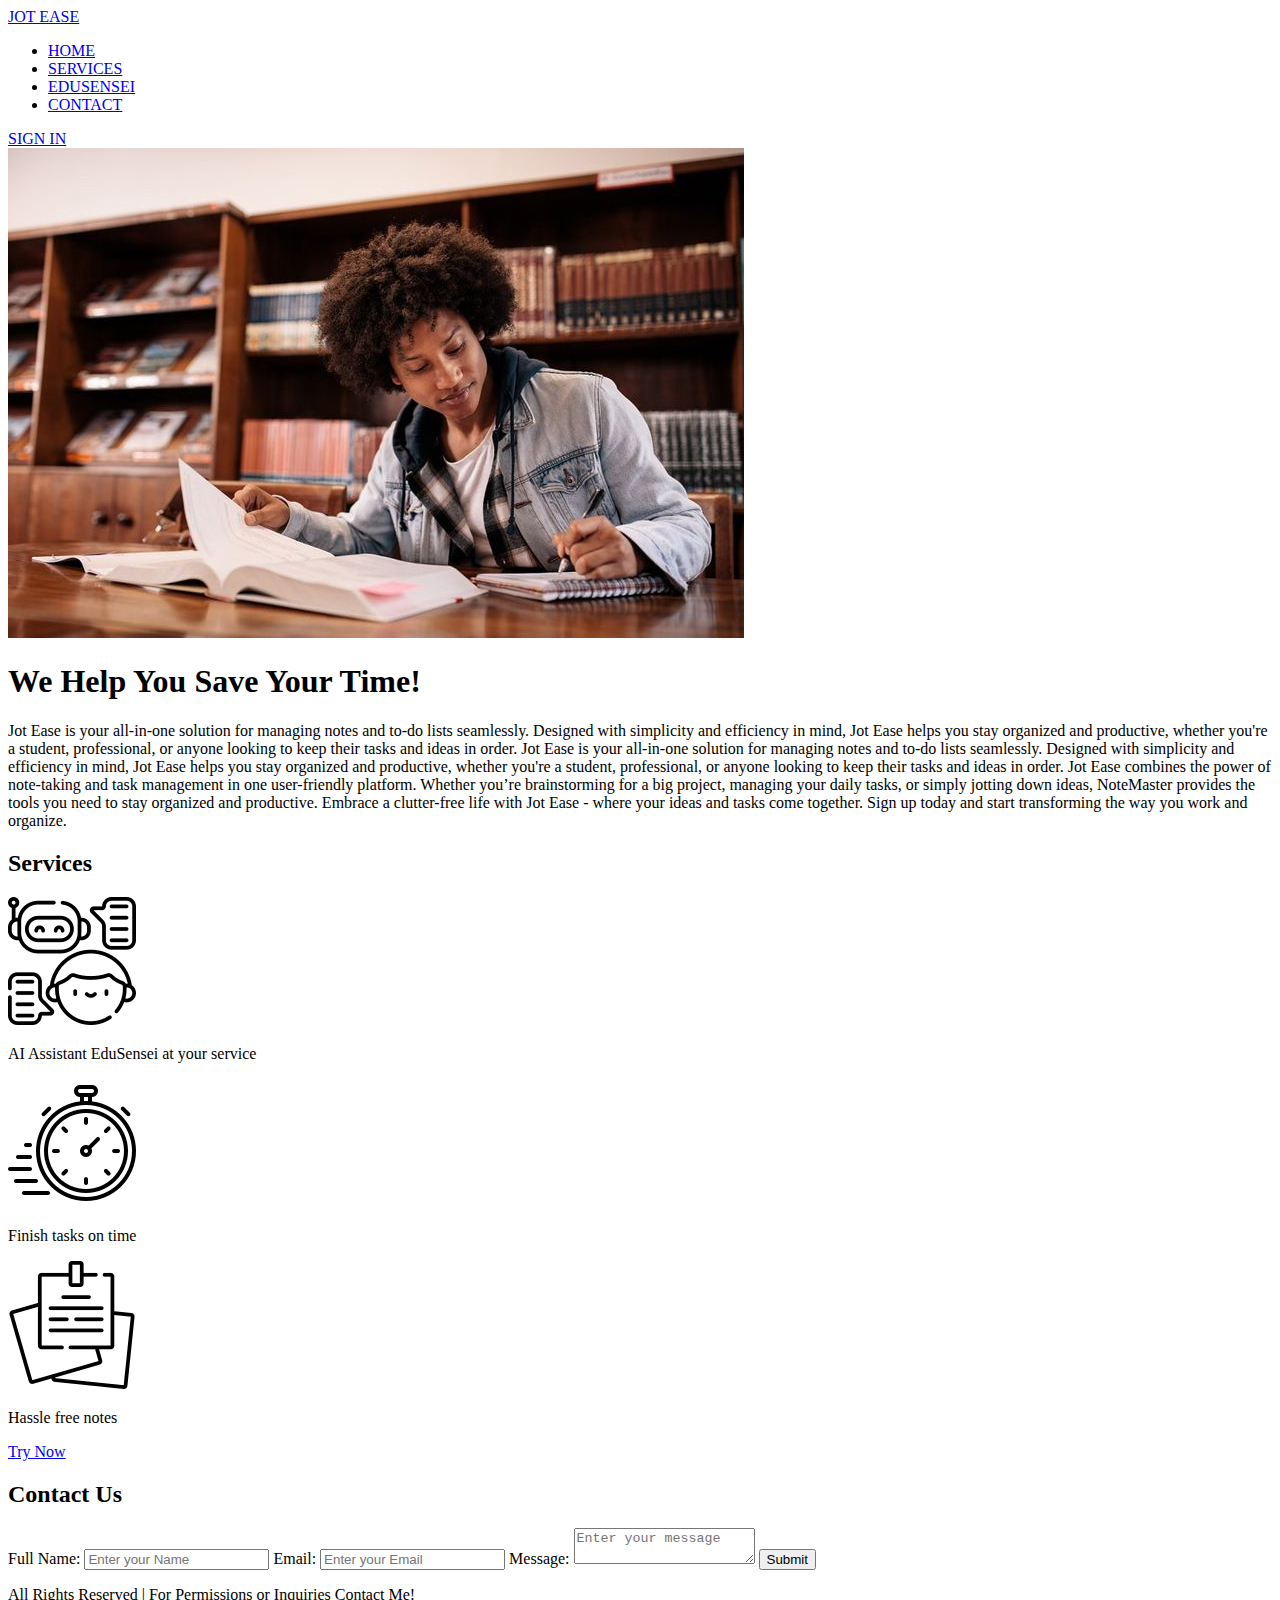
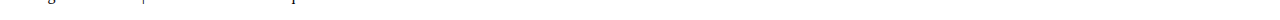
==== index.html @ fb4ffff9 "Add files via upload" ====
<!DOCTYPE html>
<html lang="en">
<head>
    <meta charset="UTF-8">
    <meta name="viewport" content="width=device-width, initial-scale=1.0">
    <title>Welcome to Jot Ease</title>
    <link rel="stylesheet" href="style.css">
</head>
<body>
    <header>
        <nav class="navbar">
            <div class="logo">
                <a href="#">JOT EASE</a>
            </div>
            <ul class="nav-links">
                <li><a href="#hero">HOME</a></li>
                <li><a href="dashboard.html">SERVICES</a></li>
                <li><a href="https://www.chatbase.co/chatbot-iframe/uLd6UakxRq75HbfIU1jRu">EDUSENSEI</a></li>
                <li><a href="#contact">CONTACT</a></li>
            </ul>
            <a href="login.html" class="sign-in-btn">SIGN IN</a>
        </nav>
    </header>

    <main>
        <section class="hero">
            <img src="figma pic.jpeg" alt="Person working">
            <div class="hero-text">
                <h1>We Help You Save Your Time!</h1>
                <p>Jot Ease is your all-in-one solution for managing notes and to-do lists seamlessly. Designed with simplicity and efficiency in mind, Jot Ease helps you stay organized and productive, whether you're a student, professional, or anyone looking to keep their tasks and ideas in order. Jot Ease is your all-in-one solution for managing notes and to-do lists seamlessly. Designed with simplicity and efficiency in mind, Jot Ease helps you stay organized and productive, whether you're a student, professional, or anyone looking to keep their tasks and ideas in order. Jot Ease combines the power of note-taking and task management in one user-friendly platform. Whether you’re brainstorming for a big project, managing your daily tasks, or simply jotting down ideas, NoteMaster provides the tools you need to stay organized and productive.

                    Embrace a clutter-free life with Jot Ease - where your ideas and tasks come together. Sign up today and start transforming the way you work and organize.</p>
            </div>
        </section>

        <section class="services">
            <h2>Services</h2>
            <div class="service-cards">
                <div class="card">
                    <img src="virtual-assistant.png" alt="Assistant">
                    <p>AI Assistant EduSensei at your service</p>
                </div>
                <div class="card">
                    <img src="stopwatch.png" alt="Tasks">
                    <p>Finish tasks on time</p>
                </div>
                <div class="card">
                    <img src="post-it.png" alt="Notes">
                    <p>Hassle free notes</p>
                </div>
            </div>
            <div class="button-container">
                <a href="dashboard.html" class="sign-in-btn">Try Now</a>
            </div>
        </section>

        <section class="contact">
            <h2>Contact Us</h2>
            <form action="send_email.php" method="POST">
                <label for="name">Full Name:</label>
                <input type="text" id="name" name="name" required placeholder="Enter your Name">
        
                <label for="email">Email:</label>
                <input type="email" id="email" name="email" required placeholder="Enter your Email">
        
                <label for="message">Message:</label>
                <textarea id="message" name="message" required placeholder="Enter your message"></textarea>
        
                <button type="submit">Submit</button>
            </form>
        </section>
        
    </main>

        <footer class="footer">
            <div class="footer-text">
                <p>All Rights Reserved | For Permissions or Inquiries Contact Me!</p>
        </footer>
</body>

<script src="script.js"></script>
<script>
    window.embeddedChatbotConfig = {
        chatbotId: "uLd6UakxRq75HbfIU1jRu",
        domain: "www.chatbase.co"
    };
</script>
<script src="https://www.chatbase.co/embed.min.js"
    chatbotId="uLd6UakxRq75HbfIU1jRu"
    domain="www.chatbase.co"
    defer>
</script>
</html>
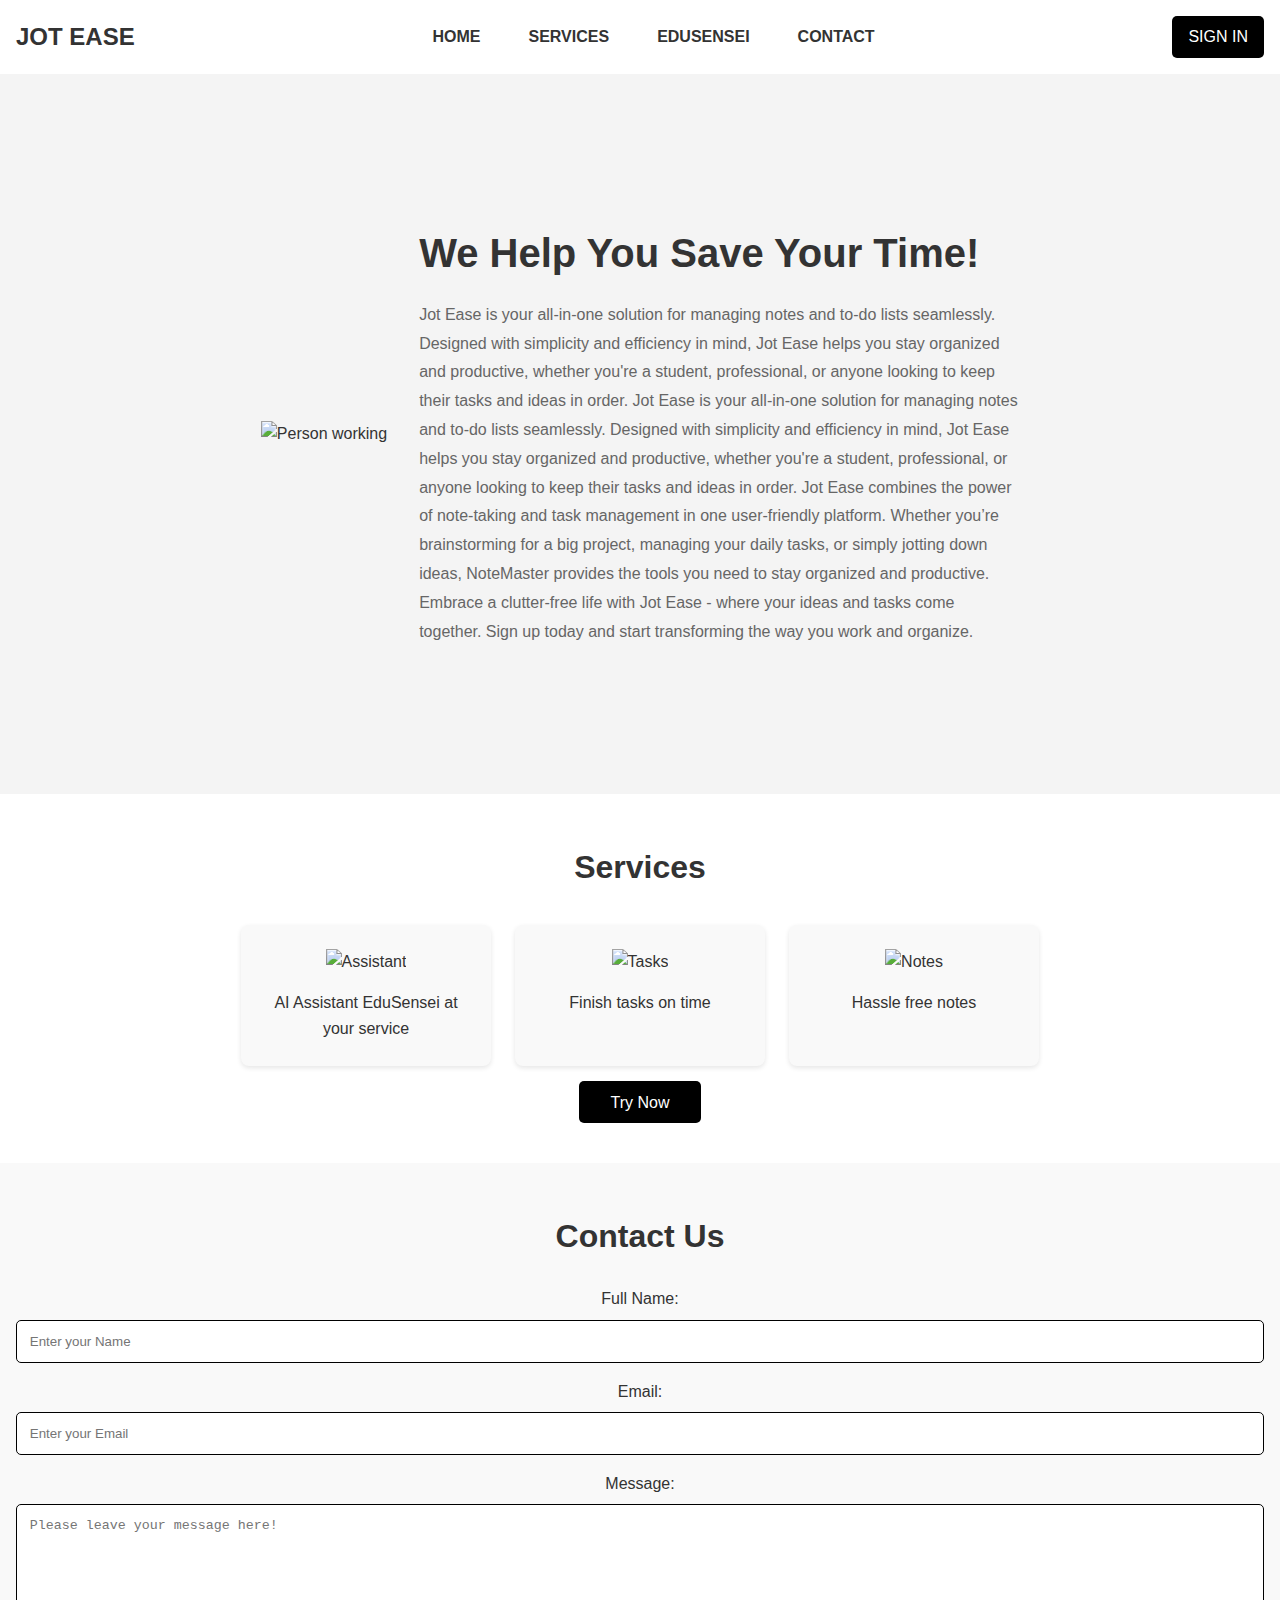
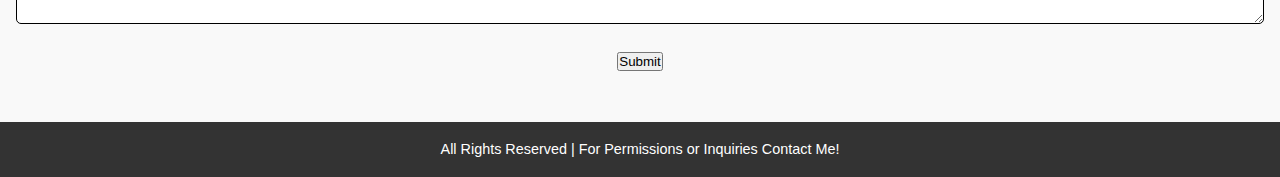
==== commit 637cead0: "Update index.html" ====
--- a/index.html
+++ b/index.html
@@ -14,17 +14,17 @@
             </div>
             <ul class="nav-links">
                 <li><a href="#hero">HOME</a></li>
-                <li><a href="dashboard.html">SERVICES</a></li>
+                <li><a href="dashboard/dashboard.html">SERVICES</a></li>
                 <li><a href="https://www.chatbase.co/chatbot-iframe/uLd6UakxRq75HbfIU1jRu">EDUSENSEI</a></li>
                 <li><a href="#contact">CONTACT</a></li>
             </ul>
-            <a href="login.html" class="sign-in-btn">SIGN IN</a>
+            <a href="login page/login.html" class="sign-in-btn">SIGN IN</a>
         </nav>
     </header>
 
     <main>
         <section class="hero">
-            <img src="figma pic.jpeg" alt="Person working">
+            <img src="images/figma pic.jpeg" alt="Person working">
             <div class="hero-text">
                 <h1>We Help You Save Your Time!</h1>
                 <p>Jot Ease is your all-in-one solution for managing notes and to-do lists seamlessly. Designed with simplicity and efficiency in mind, Jot Ease helps you stay organized and productive, whether you're a student, professional, or anyone looking to keep their tasks and ideas in order. Jot Ease is your all-in-one solution for managing notes and to-do lists seamlessly. Designed with simplicity and efficiency in mind, Jot Ease helps you stay organized and productive, whether you're a student, professional, or anyone looking to keep their tasks and ideas in order. Jot Ease combines the power of note-taking and task management in one user-friendly platform. Whether you’re brainstorming for a big project, managing your daily tasks, or simply jotting down ideas, NoteMaster provides the tools you need to stay organized and productive.
@@ -37,26 +37,26 @@
             <h2>Services</h2>
             <div class="service-cards">
                 <div class="card">
-                    <img src="virtual-assistant.png" alt="Assistant">
+                    <img src="images/virtual-assistant.png" alt="Assistant">
                     <p>AI Assistant EduSensei at your service</p>
                 </div>
                 <div class="card">
-                    <img src="stopwatch.png" alt="Tasks">
+                    <img src="images/stopwatch.png" alt="Tasks">
                     <p>Finish tasks on time</p>
                 </div>
                 <div class="card">
-                    <img src="post-it.png" alt="Notes">
+                    <img src="images/post-it.png" alt="Notes">
                     <p>Hassle free notes</p>
                 </div>
             </div>
             <div class="button-container">
-                <a href="dashboard.html" class="sign-in-btn">Try Now</a>
+                <a href="dashboard/dashboard.html" class="sign-in-btn">Try Now</a>
             </div>
         </section>
 
         <section class="contact">
             <h2>Contact Us</h2>
-            <form action="send_email.php" method="POST">
+            <div class="contact-card">
                 <label for="name">Full Name:</label>
                 <input type="text" id="name" name="name" required placeholder="Enter your Name">
         
@@ -64,12 +64,11 @@
                 <input type="email" id="email" name="email" required placeholder="Enter your Email">
         
                 <label for="message">Message:</label>
-                <textarea id="message" name="message" required placeholder="Enter your message"></textarea>
+                <textarea id="message" name="message" required placeholder="Please leave your message here!"></textarea>
         
                 <button type="submit">Submit</button>
-            </form>
-        </section>
-        
+            </div>
+        </section> 
     </main>
 
         <footer class="footer">
--- a/style.css
+++ b/style.css
@@ -0,0 +1,217 @@
+/* General Style */
+* {
+    margin: 0;
+    padding: 0;
+    box-sizing: border-box;
+}
+
+body {
+    font-family: Arial, sans-serif;
+    line-height: 1.6;
+    background-color: #f4f4f4;
+    color: #333;
+}
+
+/* Navbar Style */
+.navbar {
+    display: flex;
+    justify-content: space-between;
+    align-items: center;
+    padding: 1rem;
+    background-color: #fff;
+    box-shadow: 0 2px 10px rgba(0, 0, 0, 0.1);
+}
+
+.navbar .logo a {
+    font-size: 1.5rem;
+    font-weight: bold;
+    text-decoration: none;
+    color: #333;
+}
+
+.nav-links {
+    display: flex;
+    list-style: none;
+}
+
+.nav-links li {
+    margin: 0 1rem;
+}
+
+.nav-links a {
+    text-decoration: none;
+    color: #333;
+    font-weight: bold;
+    padding: 0.5rem;
+}
+
+.nav-links a:hover {
+    color: #333;
+}
+
+.sign-in-btn {
+    background-color: black;
+    color: #fff;
+    padding: 0.5rem 1rem;
+    text-decoration: none;
+    border-radius: 5px;
+}
+
+.sign-in-btn:hover {
+    background-color: #333;
+}
+
+/* Hero Section */
+.hero {
+    display: flex;
+    align-items: center;
+    justify-content: center;
+    padding: 2rem;
+    background-color: #f4f4f4;
+    min-height: 80vh;
+}
+
+.hero img {
+    max-width: 50%;
+    margin-right: 2rem;
+}
+
+.hero-text {
+    max-width: 600px;
+}
+
+.hero-text h1 {
+    font-size: 2.5rem;
+    margin-bottom: 1rem;
+    color: #333;
+}
+
+.hero-text p {
+    font-size: 1rem;
+    color: #666;
+    line-height: 1.8;
+}
+
+/* Services Section */
+.services {
+    padding: 3rem 1rem;
+    background-color: #fff;
+    text-align: center;
+}
+
+.services h2 {
+    font-size: 2rem;
+    margin-bottom: 2rem;
+    color: #333;
+}
+
+.service-cards {
+    display: flex;
+    justify-content: center;
+    gap: 1.5rem;
+}
+
+.card {
+    background-color: #f9f9f9;
+    padding: 1.5rem;
+    border-radius: 8px;
+    box-shadow: 0 2px 5px rgba(0, 0, 0, 0.1);
+    width: 250px;
+    text-align: center;
+}
+
+.card img {
+    width: 50px;
+    margin-bottom: 1rem;
+}
+
+.card p {
+    font-size: 1rem;
+    color: #333;
+}
+
+.button-container {
+    margin-top: 2rem;
+}
+
+.button-container .sign-in-btn {
+    padding: 0.8rem 2rem;
+}
+
+/* Contact Section */
+.contact {
+    padding: 3rem 1rem;
+    background-color: #f9f9f9;
+    text-align: center;
+}
+
+.contact h2 {
+    font-size: 2rem;
+    margin-bottom: 1.5rem;
+    color: #333;
+}
+
+/* Card Structure for Contact Form */
+.contact-cards {
+    display: flex;
+    flex-direction: column;
+    gap: 1.5rem;
+    max-width: 600px;
+    margin: 0 auto;
+}
+
+.contact-cards .card {
+    background-color: #f9f9f9;
+    padding: 1.5rem;
+    border-radius: 8px;
+    box-shadow: 0 2px 5px rgba(0, 0, 0, 0.1);
+}
+
+label {
+    display: block;
+    font-size: 1rem;
+    margin-bottom: 0.5rem;
+}
+
+input,
+textarea {
+    width: 100%;
+    padding: 0.8rem;
+    margin-bottom: 1rem;
+    border: 1px solid black;
+    border-radius: 5px;
+}
+
+textarea {
+    min-height: 120px;
+}
+
+/* Button Styling */
+.button-container {
+    margin-top: 1.5rem;
+}
+
+.button-container button {
+    padding: 0.8rem 2rem;
+    background-color: black;
+    color: #fff;
+    border: none;
+    border-radius: 5px;
+    cursor: pointer;
+}
+
+.button-container button:hover {
+    background-color: #333;
+}
+
+/* Footer */
+.footer {
+    padding: 1rem;
+    background-color: #333;
+    text-align: center;
+    color: #fff;
+}
+
+.footer p {
+    font-size: 0.9rem;
+}
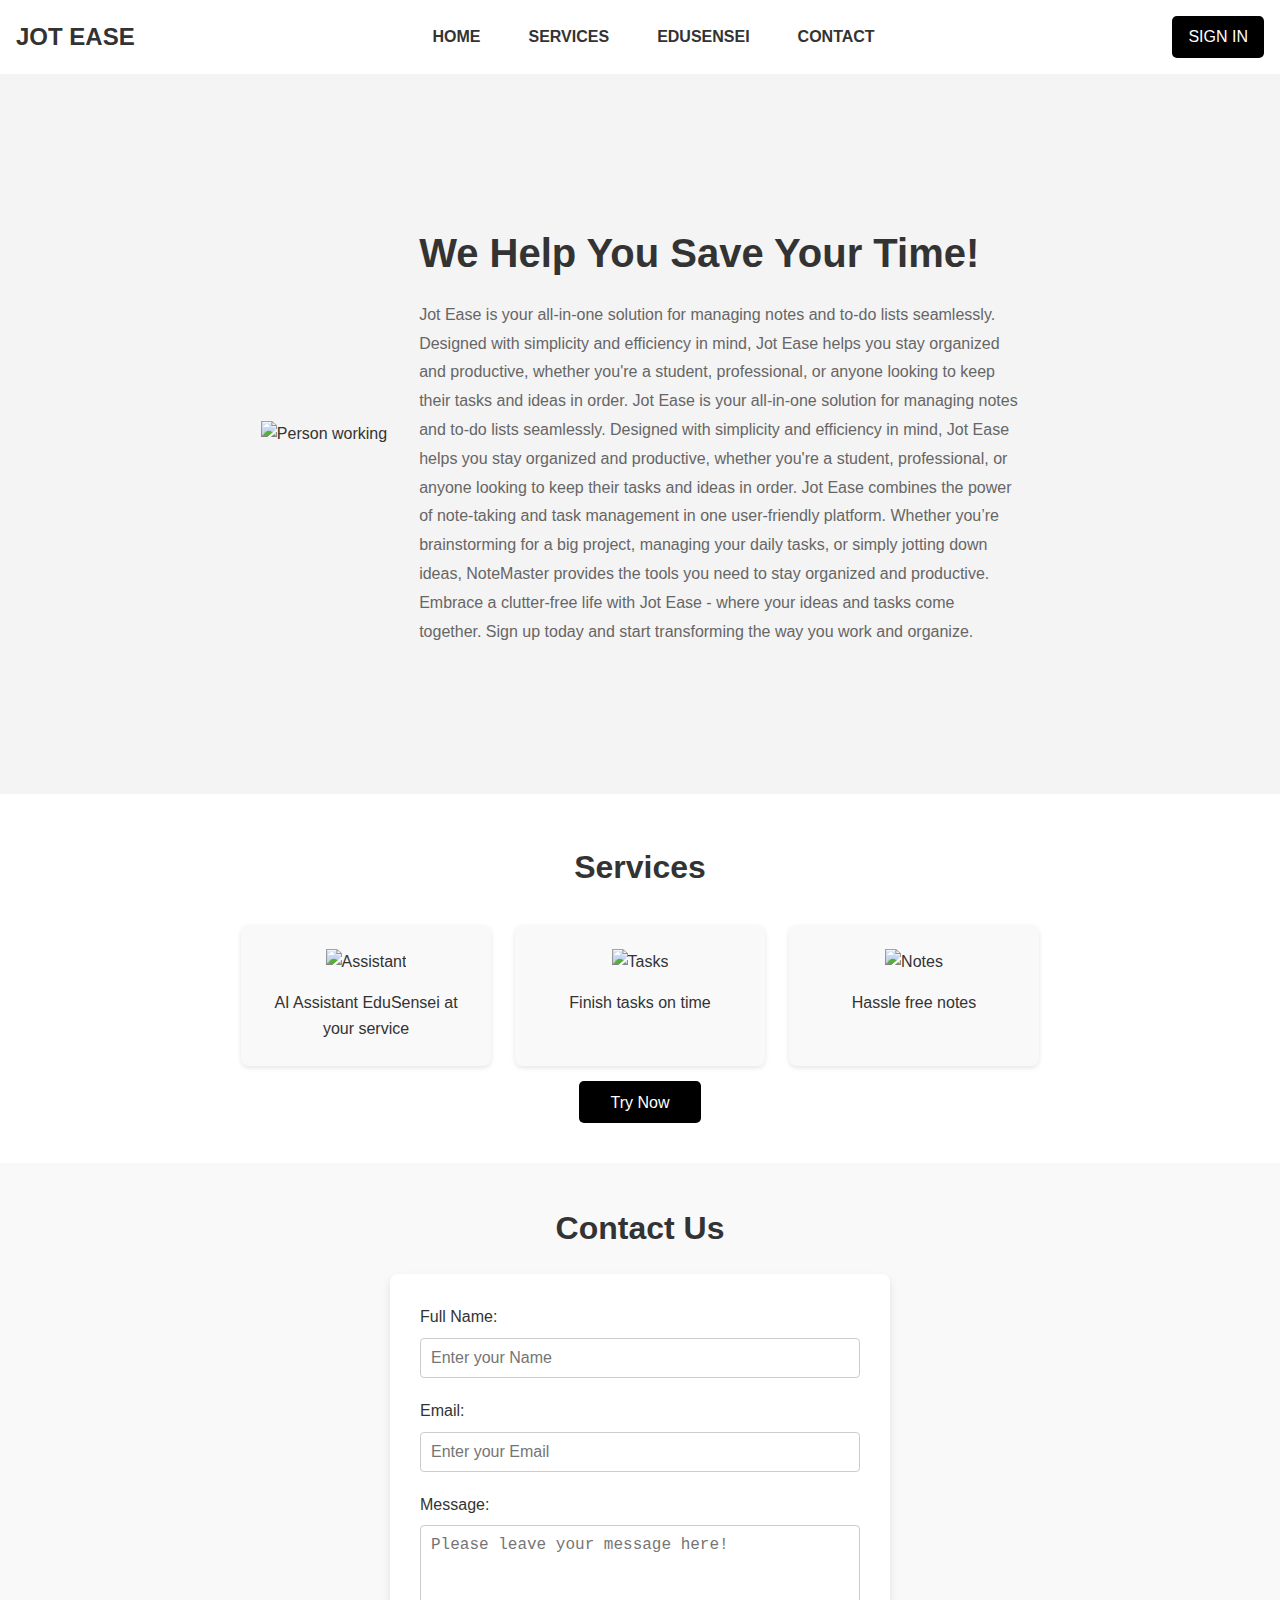
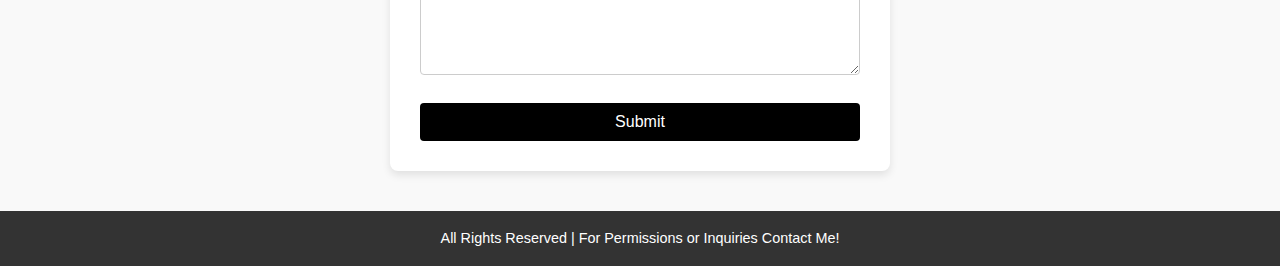
==== commit 02adfd35: "Update index.html" ====
--- a/index.html
+++ b/index.html
@@ -57,6 +57,8 @@
         <section class="contact">
             <h2>Contact Us</h2>
             <div class="contact-card">
+                <form action="https://api.web3forms.com/submit" method="POST">
+                    <input type="hidden" name="access_key" value="bafce2df-3bba-414d-9dff-fbfe82106be6">
                 <label for="name">Full Name:</label>
                 <input type="text" id="name" name="name" required placeholder="Enter your Name">
         
@@ -68,7 +70,8 @@
         
                 <button type="submit">Submit</button>
             </div>
-        </section> 
+        </form>
+        </section>
     </main>
 
         <footer class="footer">
--- a/style.css
+++ b/style.css
@@ -138,52 +138,64 @@
     padding: 0.8rem 2rem;
 }
 
-/* Contact Section */
+/* Contact Section Styling */
 .contact {
-    padding: 3rem 1rem;
     background-color: #f9f9f9;
+    padding: 40px 0;
     text-align: center;
 }
 
 .contact h2 {
+    margin-bottom: 20px;
     font-size: 2rem;
-    margin-bottom: 1.5rem;
-    color: #333;
-}
-
-/* Card Structure for Contact Form */
-.contact-cards {
-    display: flex;
-    flex-direction: column;
-    gap: 1.5rem;
-    max-width: 600px;
+    color: #333;
+}
+
+.contact-card {
+    background-color: #fff;
+    border-radius: 8px;
+    box-shadow: 0 4px 8px rgba(0, 0, 0, 0.1);
+    max-width: 500px;
     margin: 0 auto;
-}
-
-.contact-cards .card {
-    background-color: #f9f9f9;
-    padding: 1.5rem;
-    border-radius: 8px;
-    box-shadow: 0 2px 5px rgba(0, 0, 0, 0.1);
-}
-
-label {
+    padding: 30px;
+}
+
+.contact-card label {
     display: block;
-    font-size: 1rem;
-    margin-bottom: 0.5rem;
-}
-
-input,
-textarea {
+    text-align: left;
+    margin-bottom: 8px;
+    font-size: 1rem;
+    color: #333;
+}
+
+.contact-card input[type="text"],
+.contact-card input[type="email"],
+.contact-card textarea {
     width: 100%;
-    padding: 0.8rem;
-    margin-bottom: 1rem;
-    border: 1px solid black;
-    border-radius: 5px;
-}
-
-textarea {
-    min-height: 120px;
+    padding: 10px;
+    margin-bottom: 20px;
+    border: 1px solid #ccc;
+    border-radius: 4px;
+    font-size: 1rem;
+}
+
+.contact-card textarea {
+    height: 150px;
+}
+
+.contact-card button {
+    background-color: black;
+    color: white;
+    border: none;
+    padding: 10px 20px;
+    font-size: 1rem;
+    cursor: pointer;
+    border-radius: 4px;
+    width: 100%;
+}
+
+.contact-card button:hover {
+    background-color: #333;
 }
 
 /* Button Styling */
@@ -215,3 +227,4 @@
 .footer p {
     font-size: 0.9rem;
 }
+
